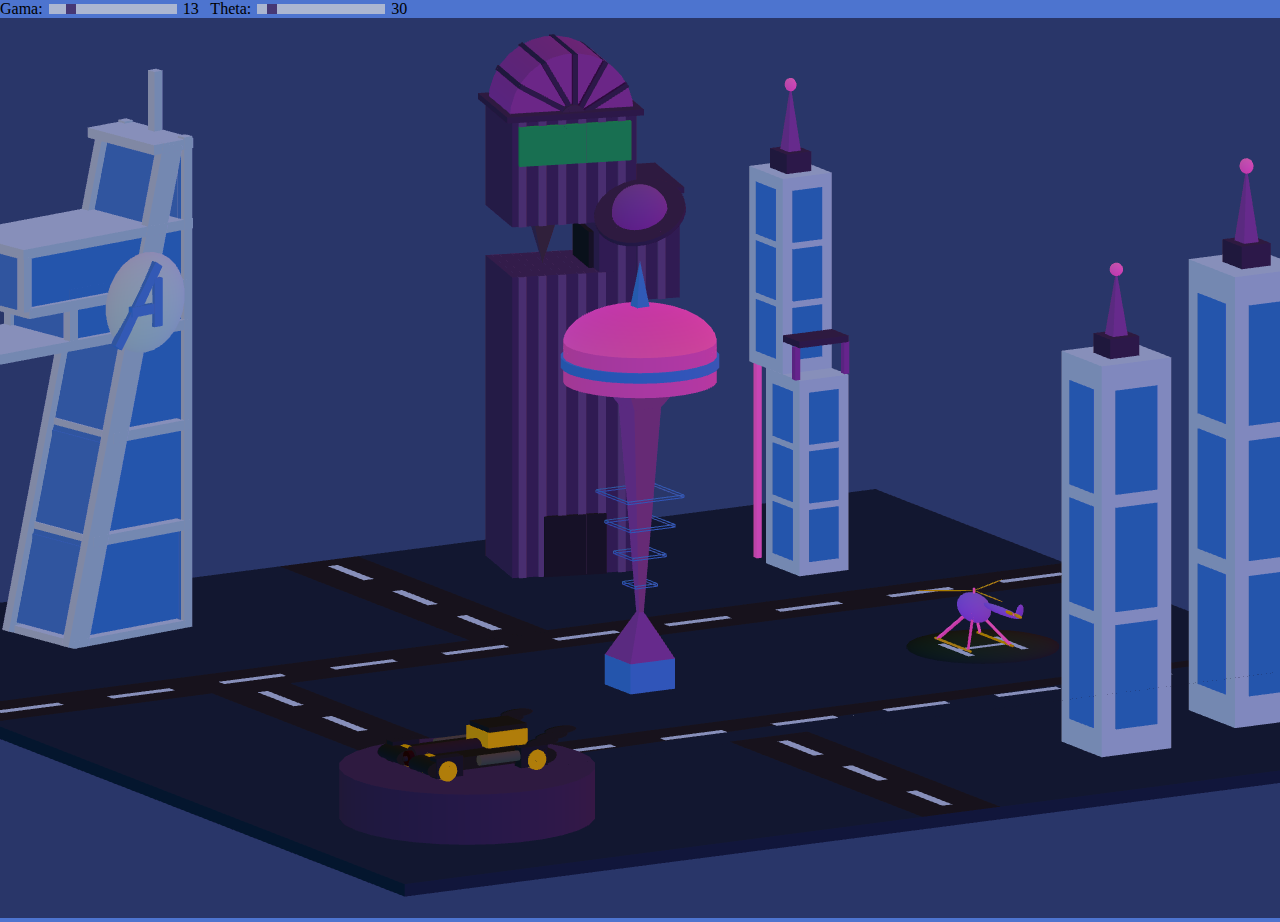
==== project-3/index.html @ 6f6b3713 "projeto 3" ====
<!DOCTYPE html>
<html>
    <head> 
        <link rel="stylesheet" href="styles.css">
        <title>Projeto 3 :)</title>
        <script type="module" src="./app.js"></script>
    </head>
    <body>

        <div class="slidecontainer"></div>
                Gama:
                <input type="range" min="0" max="90" value="13" class="slider" id="1">
                <span id="gama"></span> 

            
                &nbsp; Theta:
                <input type="range" min="0" max="360" value="30" class="slider" id="2">
                <span id="theta"></span>
            
        </div>
        
        <canvas id="gl-canvas" width="128" height="128">
            Oops! Something went wrong!
        </canvas>
        
    </body>

    <script>
        var slider1 = document.getElementById("1");
        var output1 = document.getElementById("gama");
        output1.innerHTML = slider1.value;
        
        slider1.oninput = function() {
          output1.innerHTML = this.value;
        }

        var slider2 = document.getElementById("2");
        var output2 = document.getElementById("theta");
        output2.innerHTML = slider2.value;
        
        slider2.oninput = function() {
          output2.innerHTML = this.value;
        }
    </script>
   
</html>
---- project-3/styles.css ----
body, html {
    height: 100%;
}
body {
    /*display: flex;*/
    margin: 0px;
    overflow: hidden; /*  Disable scrollbars */
    background-color: rgb(77, 116, 207);
}


.slidecontainer {
  width: 1%; /* Width of the outside container */
}


/* The slider itself */
.slider {
  -webkit-appearance: none;  /* Override default CSS styles */
  appearance: none;
  width: 10%; /* Full-width */
  height: 10px; /* Specified height */
  background: #d3d3d3; /* Grey background */
  outline: none; /* Remove outline */
  opacity: 0.7; /* Set transparency (for mouse-over effects on hover) */
  -webkit-transition: .2s; /* 0.2 seconds transition on hover */
  transition: opacity .2s;
}

/* Mouse-over effects */
.slider:hover {
  opacity: 1; /* Fully shown on mouse-over */
}

/* The slider handle (use -webkit- (Chrome, Opera, Safari, Edge) and -moz- (Firefox) to override default look) */
.slider::-webkit-slider-thumb {
  -webkit-appearance: none; /* Override default look */
  appearance: none;
  width: 10px; /* Set a specific slider handle width */
  height: 10px; /* Slider handle height */
  background: #441f50; /* Green background */
  cursor: pointer; /* Cursor on hover */
}
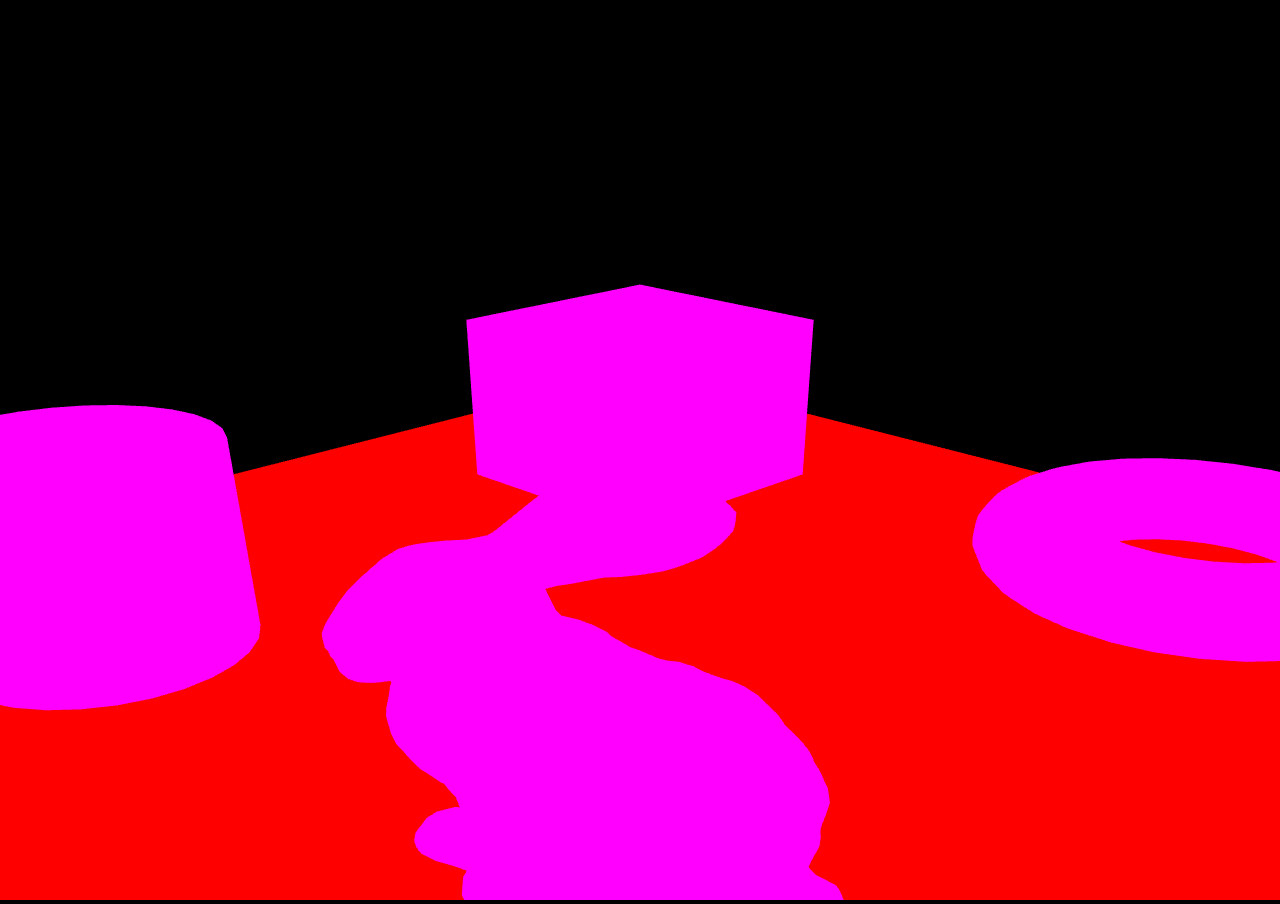
==== commit 83184b91: "a" ====
--- a/project-3/index.html
+++ b/project-3/index.html
@@ -6,41 +6,9 @@
         <script type="module" src="./app.js"></script>
     </head>
     <body>
-
-        <div class="slidecontainer"></div>
-                Gama:
-                <input type="range" min="0" max="90" value="13" class="slider" id="1">
-                <span id="gama"></span> 
-
-            
-                &nbsp; Theta:
-                <input type="range" min="0" max="360" value="30" class="slider" id="2">
-                <span id="theta"></span>
-            
-        </div>
-        
         <canvas id="gl-canvas" width="128" height="128">
             Oops! Something went wrong!
         </canvas>
         
     </body>
-
-    <script>
-        var slider1 = document.getElementById("1");
-        var output1 = document.getElementById("gama");
-        output1.innerHTML = slider1.value;
-        
-        slider1.oninput = function() {
-          output1.innerHTML = this.value;
-        }
-
-        var slider2 = document.getElementById("2");
-        var output2 = document.getElementById("theta");
-        output2.innerHTML = slider2.value;
-        
-        slider2.oninput = function() {
-          output2.innerHTML = this.value;
-        }
-    </script>
-   
 </html>--- a/project-3/styles.css
+++ b/project-3/styles.css
@@ -5,39 +5,5 @@
     /*display: flex;*/
     margin: 0px;
     overflow: hidden; /*  Disable scrollbars */
-    background-color: rgb(77, 116, 207);
+    background-color: black;
 }
-
-
-.slidecontainer {
-  width: 1%; /* Width of the outside container */
-}
-
-
-/* The slider itself */
-.slider {
-  -webkit-appearance: none;  /* Override default CSS styles */
-  appearance: none;
-  width: 10%; /* Full-width */
-  height: 10px; /* Specified height */
-  background: #d3d3d3; /* Grey background */
-  outline: none; /* Remove outline */
-  opacity: 0.7; /* Set transparency (for mouse-over effects on hover) */
-  -webkit-transition: .2s; /* 0.2 seconds transition on hover */
-  transition: opacity .2s;
-}
-
-/* Mouse-over effects */
-.slider:hover {
-  opacity: 1; /* Fully shown on mouse-over */
-}
-
-/* The slider handle (use -webkit- (Chrome, Opera, Safari, Edge) and -moz- (Firefox) to override default look) */
-.slider::-webkit-slider-thumb {
-  -webkit-appearance: none; /* Override default look */
-  appearance: none;
-  width: 10px; /* Set a specific slider handle width */
-  height: 10px; /* Slider handle height */
-  background: #441f50; /* Green background */
-  cursor: pointer; /* Cursor on hover */
-}
